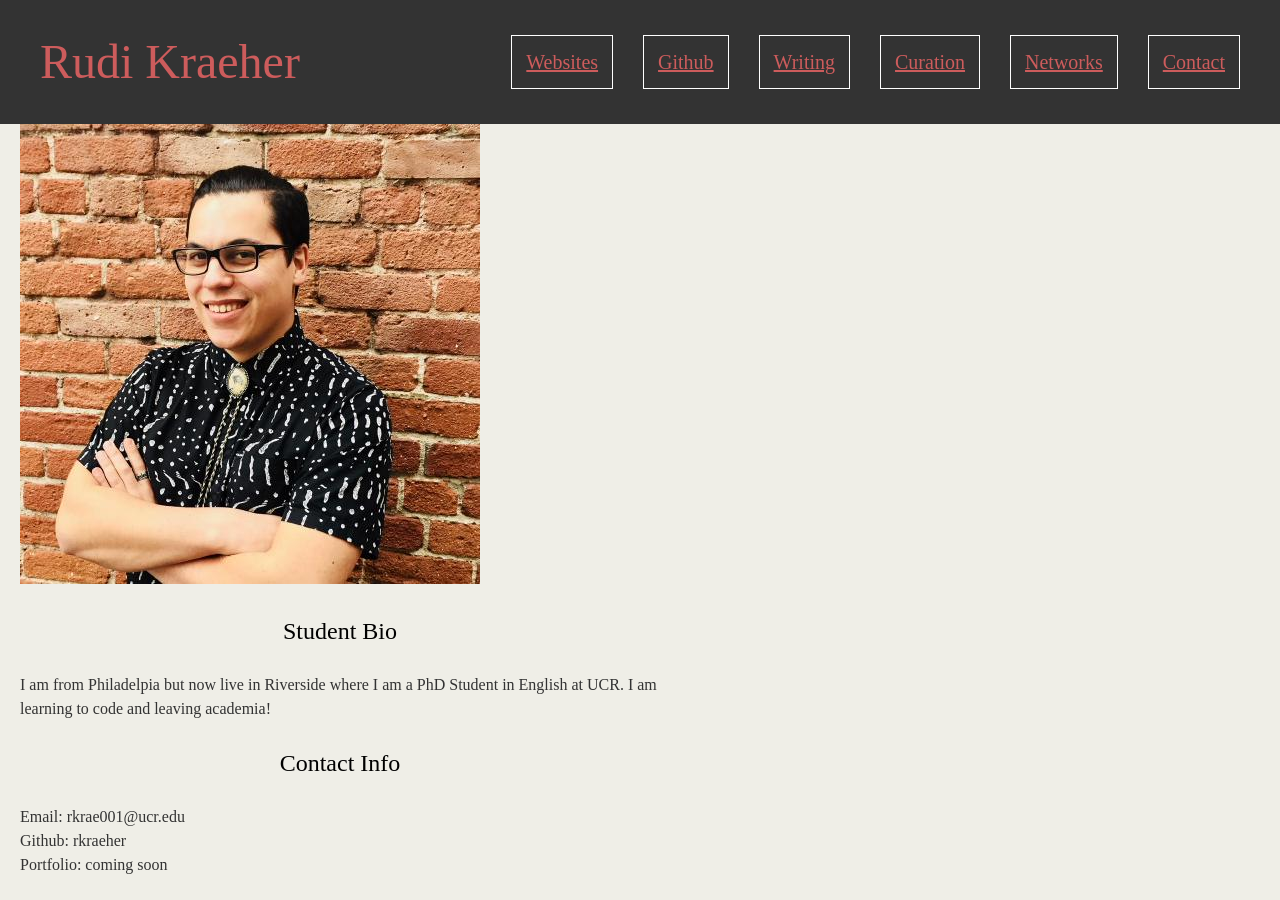
==== index.html @ 1937efae "adding profile pic and first link" ====
<!DOCTYPE html>
<html>
<head> 
    <meta charset="UTF-8">
    <link rel="stylesheet" type="text/css" href="reset.css">
    <link rel="stylesheet" type="text/css" href="style.css"> 
    <title>Personal Homepage</title>
</head>

<body>
    <header>
        <section class="header">
            <h1>Rudi Kraeher</h1>
            <div>
                <ul>
                    <li>
                        <a href="https://rkraeher.github.io/turtles/" target="_blank">Websites</a> <!--Drop down menus for this https://www.w3schools.com/css/css_dropdowns.asp-->
                    </li>
                    <li>
                        <a href="#" target="_blank">Github</a>
                    </li>
                    <li>
                        <a href="#" target="_blank">Writing</a> <!--I want to do a drop down menus for this that includes Blog, KCET, -->
                    </li>
                    <li>
                        <a href="#Omeka" target="_blank">Curation</a>
                    </li>
                    <li>
                        <a href="#LinkedIn, English Dept" target="_blank">Networks</a> <!--Drop down menus-->
                    </li>
                    <li>
                        <a href="#dropdown">Contact</a>
                    </li>
                </ul>
            </div>
        </section>
        </header>

    <main class="content">

         <div class="profilepic"></div> <!--Main page wallpaper-->
    
    
         <h1> Student Bio </h1>
    




   

<section>
    <p> 
        I am from Philadelpia but now live in Riverside where I am a PhD Student in English at UCR. I am learning to code and leaving academia! 
    </p>
</section>

    <h1>Contact Info</h1>
    <ul>
        <li><strong>Email:</strong> rkrae001@ucr.edu</li>
        <li><strong>Github:</strong> rkraeher</li>
        <li><strong>Portfolio:</strong> coming soon </li>
    </ul>
</div>
</body>
</html>
---- style.css ----
* {
    box-sizing: border-box;
    padding: 0;
    margin: 0;
}

body {
    background-color: #efeee7;
    font-family: Georgia, "Times New Roman", Times, serif;
    color: #333333;
    margin: 0;
    padding: 0;
    font-size: 18 px;
    line-height: 150%;
}

a:link {
    color: #CD5C5C;

}

a:visited {
    color: #1089B2;
}

.header {
    padding: 20px;
    font-family: 'Times New Roman','Trebuchet MS', 'Lucida Sans Unicode', 'Lucida Grande', 'Lucida Sans', Arial, sans-serif;
    background-color: #333333;
    color: #ffffff;
}

.header h1 {
    display: inline-block;
    font-size: 48px;
    color: #CD5C5C;
}


.header div {
    padding-top: 15px;
    margin-right: 20px;
    float: right;
    font-family: 'Times New Roman', 'Gill Sans', 'Gill Sans MT', 'Calibri', 'Trebuchet MS', sans-serif;
    font-size: 20px;
    color: #CD5C5C;
}

.header div ul {
    list-style-type: none;
}

.header div ul li {
    display: inline-block;
    margin-left: 25px;
    padding: 14px;
    border: 1px solid white;
}

h1 {
    color: black;
    font-size: 24px; 
    margin: 20px;
    margin-bottom: 20px;
    padding: 10px 0;
    text-align: center;

}

h2 {
    font-size: 24px;
}

.content {
    width: 50%;
    display: inline-block;
    margin-left: 20px;
} 

.profilepic {
    height: 460px;
    width: 460px;
    margin-bottom: 25px;
    background-image: url("profile.jpg");
    background-size: cover;
    background-position: center;
}





/* .container {
    width: 1024px;
    margin: 0 auto; /*centers container?*/
    /* line-height: 1.5;
} */ 

#main-bio {
    float: left;
    width: 70%;
}
#contact-info {
    float: left;
    width: 30%;
}

#bio-image {
    float: left;
    width: 200px;
    height: 200px;
    margin: 25px;
    margin-right: 20px;
}
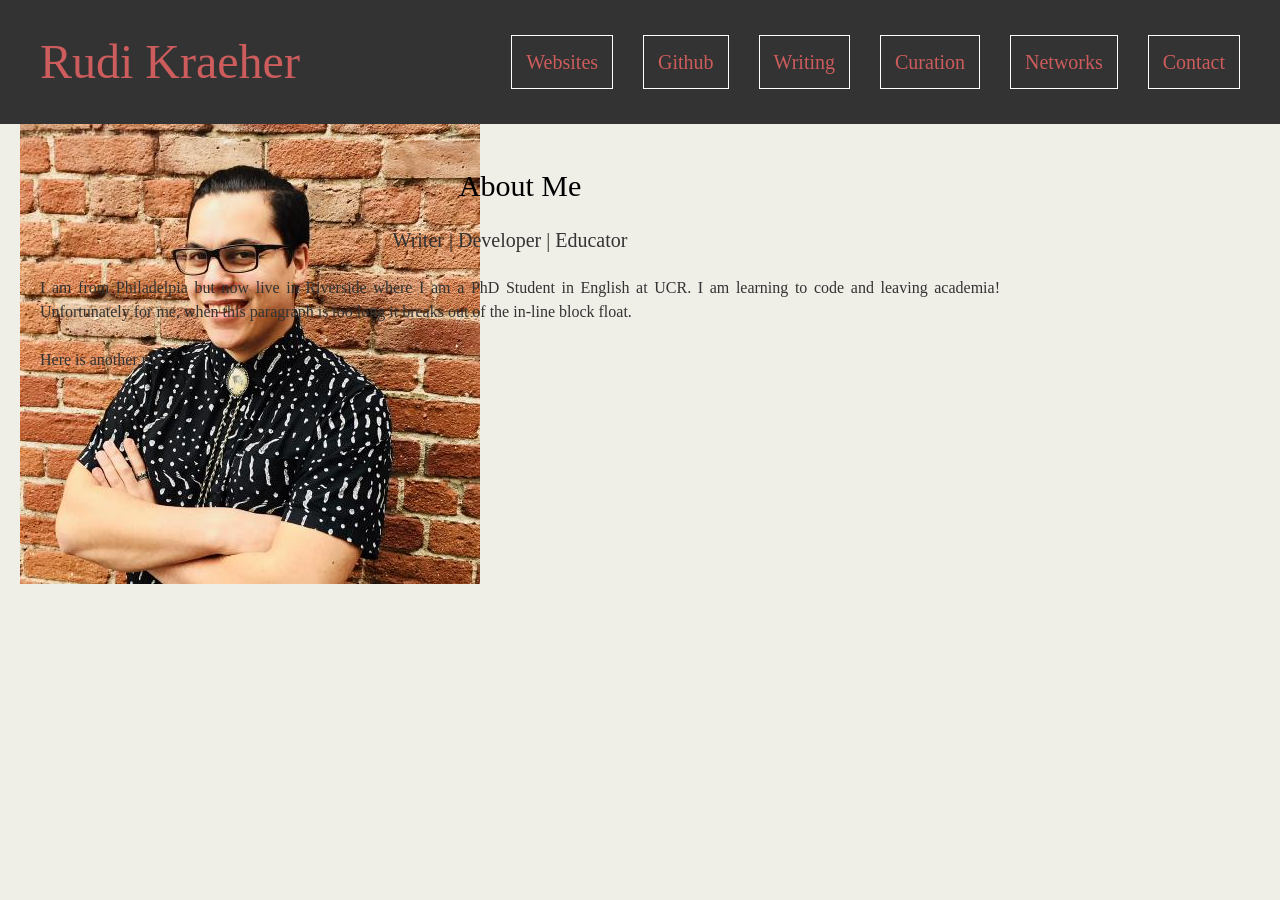
==== commit 42241591: "initial main page content and styles with bugs" ====
--- a/index.html
+++ b/index.html
@@ -38,30 +38,22 @@
 
     <main class="content">
 
-         <div class="profilepic"></div> <!--Main page wallpaper-->
+         <div id="profilepic"></div> <!--I am wondering how to make this screen reader accessible since div tags don't use alt. This use of div is how the Horiseon set up a background image. I could possible use img tag instead?-->
+         
+         <section id="about">
+             <h1>About Me</h1>
+                <h2>Writer | Developer | Educator</h2>
+            <br>
+            <p> 
+                I am from Philadelpia but now live in Riverside where I am a PhD Student in English at UCR. I am learning to code and leaving academia! Unfortunately for me, when this paragraph is too long it breaks out of the in-line block float.
+            </p>
+            <br>
+            <p>Here is another p!</p>
+            
+         </section>
     
     
-         <h1> Student Bio </h1>
-    
 
-
-
-
-   
-
-<section>
-    <p> 
-        I am from Philadelpia but now live in Riverside where I am a PhD Student in English at UCR. I am learning to code and leaving academia! 
-    </p>
-</section>
-
-    <h1>Contact Info</h1>
-    <ul>
-        <li><strong>Email:</strong> rkrae001@ucr.edu</li>
-        <li><strong>Github:</strong> rkraeher</li>
-        <li><strong>Portfolio:</strong> coming soon </li>
-    </ul>
-</div>
 </body>
 </html>
 
--- a/style.css
+++ b/style.css
@@ -16,11 +16,13 @@
 
 a:link {
     color: #CD5C5C;
+    text-decoration: none;
 
 }
 
 a:visited {
     color: #1089B2;
+    text-decoration: none;
 }
 
 .header {
@@ -35,7 +37,6 @@
     font-size: 48px;
     color: #CD5C5C;
 }
-
 
 .header div {
     padding-top: 15px;
@@ -59,56 +60,44 @@
 
 h1 {
     color: black;
-    font-size: 24px; 
+    font-size: 30px; 
     margin: 20px;
     margin-bottom: 20px;
     padding: 10px 0;
     text-align: center;
+}
+
+h2 {
+    font-size: 20px;
+    margin-right: 20px;
+    text-align: center;
+}
+
+.content {
+    width: 100%;
+    display: inline-block;
+    margin-left: 20px;
+    
+} 
+
+#profilepic {
+    height: 460px;
+    width: 460px;
+    margin-bottom: 25px;
+    float: left;
+    background-image: url("profile.jpg");
+}
+
+#about {
+    float: left;
+    padding: 20px;
+    margin: auto;
+    text-align: justify;
+    position: absolute;
+    width: 1000px;
+
+    /*Having problems keeping the paragraph in the same line as the profile pic. I have tried, overflow-wrap: break-word; clear: both; overflow: auto; */
+     /*What kiond of positioning? But how do I get it to center in remaining space on the page. One idea is to calculate total width, 100%, minus the 460px+20px, which is the profile pic width plus the content margin. With that calculation, I can set up the margins according to the remaining space.*/
 
 }
 
-h2 {
-    font-size: 24px;
-}
-
-.content {
-    width: 50%;
-    display: inline-block;
-    margin-left: 20px;
-} 
-
-.profilepic {
-    height: 460px;
-    width: 460px;
-    margin-bottom: 25px;
-    background-image: url("profile.jpg");
-    background-size: cover;
-    background-position: center;
-}
-
-
-
-
-
-/* .container {
-    width: 1024px;
-    margin: 0 auto; /*centers container?*/
-    /* line-height: 1.5;
-} */ 
-
-#main-bio {
-    float: left;
-    width: 70%;
-}
-#contact-info {
-    float: left;
-    width: 30%;
-}
-
-#bio-image {
-    float: left;
-    width: 200px;
-    height: 200px;
-    margin: 25px;
-    margin-right: 20px;
-}
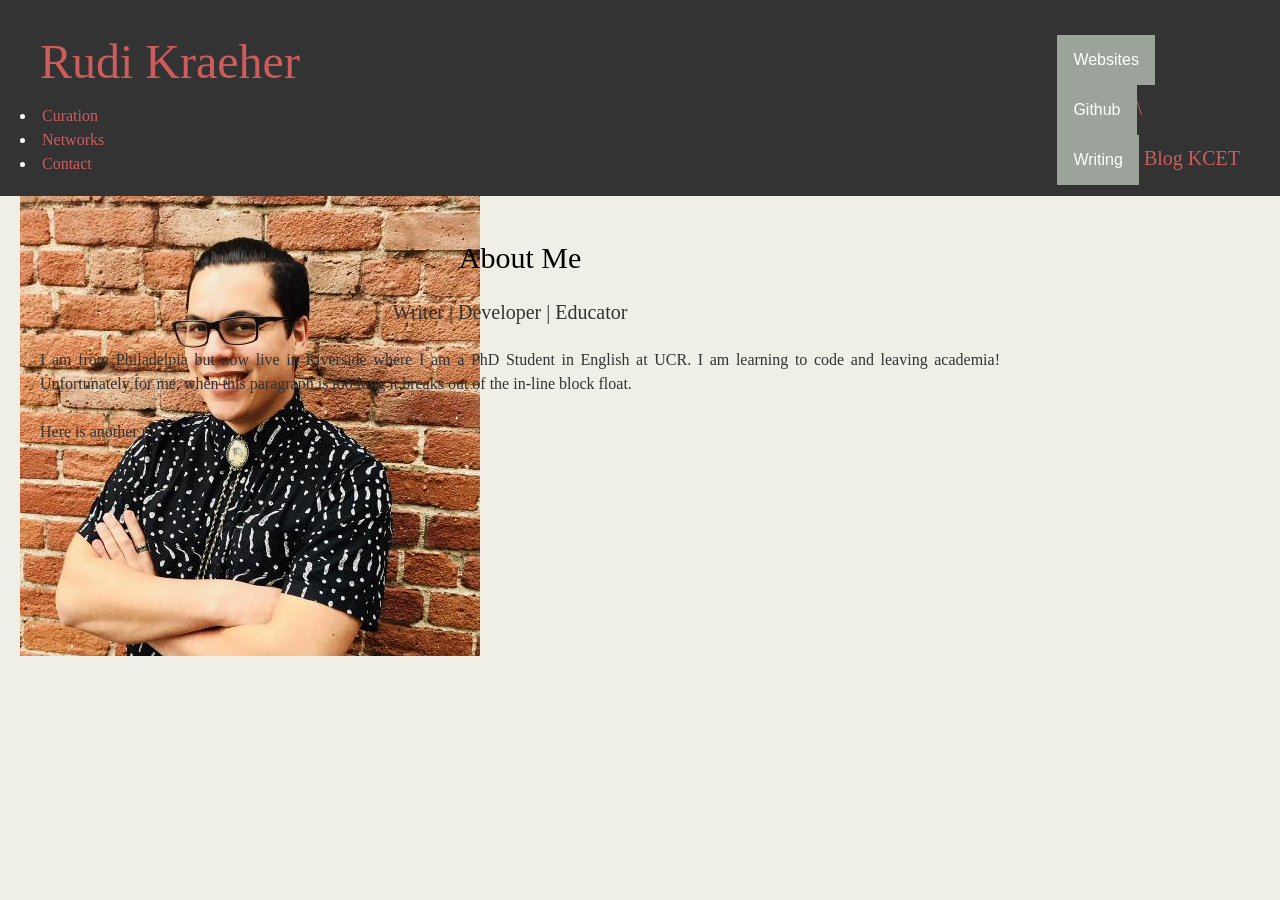
==== commit 98b73c4a: "working on dropdown menu for my links" ====
--- a/index.html
+++ b/index.html
@@ -11,28 +11,38 @@
     <header>
         <section class="header">
             <h1>Rudi Kraeher</h1>
-            <div>
+            <div class="dropdown"> <!--Working on drop down menus to link to my other content-->
                 <ul>
                     <li>
-                        <a href="https://rkraeher.github.io/turtles/" target="_blank">Websites</a> <!--Drop down menus for this https://www.w3schools.com/css/css_dropdowns.asp-->
+                        <button class="dropbtn">Websites</button>
+                        <div class="dropdown-content">
+                            <a href="https://rkraeher.github.io/turtles/" target="_blank">Turtles</a>
+                        </div>
                     </li>
                     <li>
-                        <a href="#" target="_blank">Github</a>
+                        <button class="dropbtn">Github</button>\
+                        <div class="dropdown-content">
+                        <a href="https://github.com/rkraeher" target="_blank">Github</a>
+                        </div>
                     </li>
                     <li>
-                        <a href="#" target="_blank">Writing</a> <!--I want to do a drop down menus for this that includes Blog, KCET, -->
+                        <button class="dropbtn">Writing</button>
+                        <a href="https://medium.com/@rudikraeher" target="_blank">Blog</a>
+                        <a href="https://www.kcet.org/shows/artbound/soldadera-memory-machine" target="_blank">KCET</a>
+                        </div>
                     </li>
                     <li>
-                        <a href="#Omeka" target="_blank">Curation</a>
+                        <a href="https://futurismo.omeka.net/" target="_blank">Curation</a>
                     </li>
                     <li>
-                        <a href="#LinkedIn, English Dept" target="_blank">Networks</a> <!--Drop down menus-->
+                        <a href="#LinkedIn, English Dept" target="_blank">Networks</a> 
                     </li>
                     <li>
-                        <a href="#dropdown">Contact</a>
+                        <a href="#Contact Info as dropdown">Contact</a>
                     </li>
+        
                 </ul>
-            </div>
+            </div> 
         </section>
         </header>
 
--- a/style.css
+++ b/style.css
@@ -51,12 +51,14 @@
     list-style-type: none;
 }
 
-.header div ul li {
+/* adding the .dropdown class to position the button container*/
+.header div ul li .dropdown {
     display: inline-block;
     margin-left: 25px;
     padding: 14px;
     border: 1px solid white;
 }
+
 
 h1 {
     color: black;
@@ -101,3 +103,49 @@
 
 }
 
+/* Dropdown menu for my links */
+
+ /* Style The Dropdown Button */
+.dropbtn {
+    background-color: #9ba39b;
+    color: white;
+    padding: 16px;
+    font-size: 16px;
+    border: none;
+    cursor: pointer;
+  }
+   
+  /* Dropdown Content (Hidden by Default) */
+  
+.dropdown-content {
+    display: none;
+    position: absolute;
+    background-color: #f9f9f9;
+    min-width: 160px;
+    box-shadow: 0px 8px 16px 0px rgba(0,0,0,0.2);
+    z-index: 1;
+  }
+  
+  /* Links inside the dropdown */
+  .dropdown-content a {
+    color: black;
+    padding: 12px 16px;
+    text-decoration: none;
+    display: block;
+  }
+  
+  /* Change color of dropdown links on hover */
+  .dropdown-content a:hover {
+      background-color: #f1f1f1
+}
+  
+  /* Show the dropdown menu on hover */
+  .dropdown:hover .dropdown-content {
+    display: block;
+  }
+  
+  /* Change the background color of the dropdown button when the dropdown content is shown */
+  .dropdown:hover .dropbtn {
+    background-color: #e9f1e9;
+  }
+
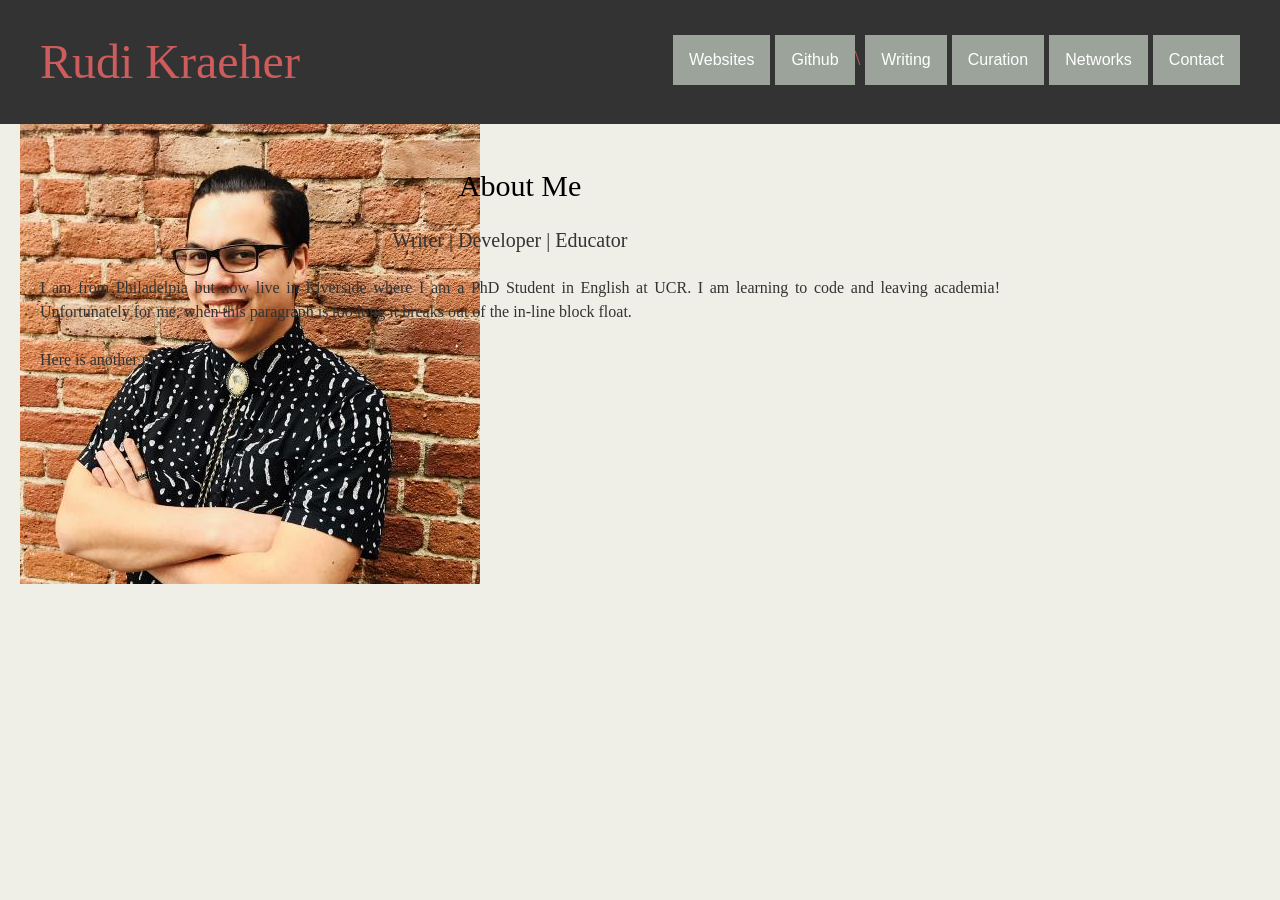
==== commit 75f14aae: "more efforts to setup a dropdown link menu" ====
--- a/index.html
+++ b/index.html
@@ -12,36 +12,46 @@
         <section class="header">
             <h1>Rudi Kraeher</h1>
             <div class="dropdown"> <!--Working on drop down menus to link to my other content-->
-                <ul>
-                    <li>
+                <!-- <ul>
+                    <li> -->
                         <button class="dropbtn">Websites</button>
                         <div class="dropdown-content">
                             <a href="https://rkraeher.github.io/turtles/" target="_blank">Turtles</a>
                         </div>
-                    </li>
-                    <li>
+                    <!-- </li>
+                    <li> -->
                         <button class="dropbtn">Github</button>\
                         <div class="dropdown-content">
-                        <a href="https://github.com/rkraeher" target="_blank">Github</a>
+                            <a href="https://github.com/rkraeher" target="_blank">Github</a>
                         </div>
-                    </li>
-                    <li>
+                    <!-- </li>
+                    <li> -->
                         <button class="dropbtn">Writing</button>
-                        <a href="https://medium.com/@rudikraeher" target="_blank">Blog</a>
-                        <a href="https://www.kcet.org/shows/artbound/soldadera-memory-machine" target="_blank">KCET</a>
+                        <div class="dropdown-content">
+                            <a href="https://medium.com/@rudikraeher" target="_blank">Blog</a>
+                            <a href="https://www.kcet.org/shows/artbound/soldadera-memory-machine" target="_blank">KCET</a>
                         </div>
-                    </li>
-                    <li>
-                        <a href="https://futurismo.omeka.net/" target="_blank">Curation</a>
-                    </li>
-                    <li>
-                        <a href="#LinkedIn, English Dept" target="_blank">Networks</a> 
-                    </li>
-                    <li>
-                        <a href="#Contact Info as dropdown">Contact</a>
-                    </li>
+                    <!-- </li>
+                    <li> -->
+                        <button class="dropbtn">Curation</button>
+                        <div class="dropdown-content">
+                            <a href="https://futurismo.omeka.net/" target="_blank">Curation</a>
+                        </div>
+                    <!-- </li>
+                    <li> -->
+                        <button class="dropbtn">Networks</button>
+                        <div class="dropdown-content">
+                            <a href="#LinkedIn, English Dept" target="_blank">Linked in English Dept etc</a> 
+                        </div>
+                    <!-- </li>
+                    <li> -->
+                        <button class="dropbtn">Contact</button>
+                        <div class="dropdown-content">
+                            <a href="#Contact Info as dropdown">Contact info and links</a>
+                        </div>
+                    <!-- </li>
         
-                </ul>
+                </ul> -->
             </div> 
         </section>
         </header>
--- a/style.css
+++ b/style.css
@@ -47,12 +47,12 @@
     color: #CD5C5C;
 }
 
-.header div ul {
+/* .header div ul {
     list-style-type: none;
-}
+} */
 
 /* adding the .dropdown class to position the button container*/
-.header div ul li .dropdown {
+.header div .dropdown { /*getting rid of ul and li to position buttons. ordinarily they go in here after header div*/
     display: inline-block;
     margin-left: 25px;
     padding: 14px;
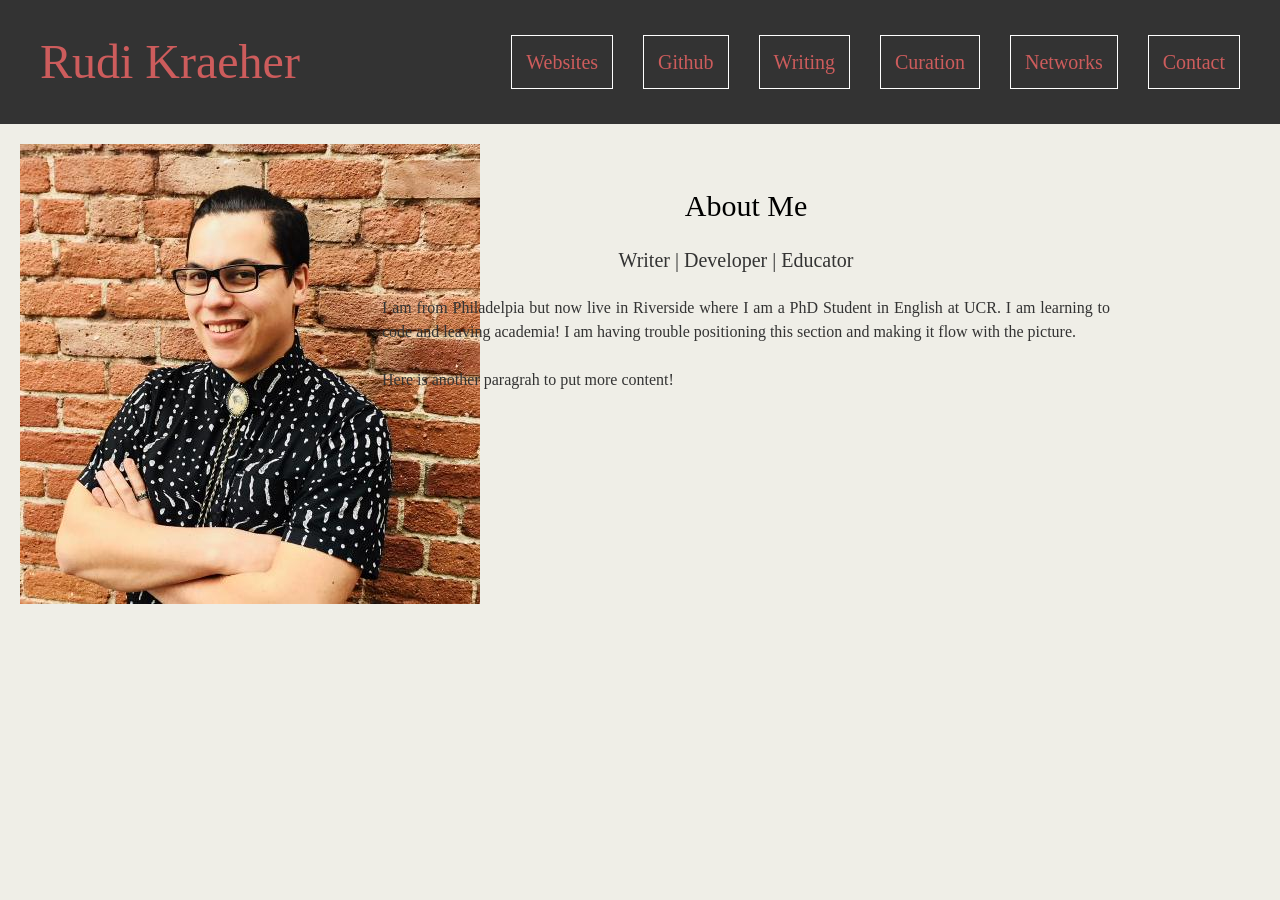
==== commit 62a3e7e9: "did a rough work around of positioning using right and left but still not the best solution" ====
--- a/index.html
+++ b/index.html
@@ -11,69 +11,51 @@
     <header>
         <section class="header">
             <h1>Rudi Kraeher</h1>
-            <div class="dropdown"> <!--Working on drop down menus to link to my other content-->
-                <!-- <ul>
-                    <li> -->
-                        <button class="dropbtn">Websites</button>
-                        <div class="dropdown-content">
-                            <a href="https://rkraeher.github.io/turtles/" target="_blank">Turtles</a>
-                        </div>
-                    <!-- </li>
-                    <li> -->
-                        <button class="dropbtn">Github</button>\
-                        <div class="dropdown-content">
-                            <a href="https://github.com/rkraeher" target="_blank">Github</a>
-                        </div>
-                    <!-- </li>
-                    <li> -->
-                        <button class="dropbtn">Writing</button>
-                        <div class="dropdown-content">
-                            <a href="https://medium.com/@rudikraeher" target="_blank">Blog</a>
-                            <a href="https://www.kcet.org/shows/artbound/soldadera-memory-machine" target="_blank">KCET</a>
-                        </div>
-                    <!-- </li>
-                    <li> -->
-                        <button class="dropbtn">Curation</button>
-                        <div class="dropdown-content">
-                            <a href="https://futurismo.omeka.net/" target="_blank">Curation</a>
-                        </div>
-                    <!-- </li>
-                    <li> -->
-                        <button class="dropbtn">Networks</button>
-                        <div class="dropdown-content">
-                            <a href="#LinkedIn, English Dept" target="_blank">Linked in English Dept etc</a> 
-                        </div>
-                    <!-- </li>
-                    <li> -->
-                        <button class="dropbtn">Contact</button>
-                        <div class="dropdown-content">
-                            <a href="#Contact Info as dropdown">Contact info and links</a>
-                        </div>
-                    <!-- </li>
-        
-                </ul> -->
-            </div> 
+            <div>
+            <ul>
+                <li>
+                    <a href="https://rkraeher.github.io/turtles/" target="_blank">Websites</a> <!--Drop down menus for this https://www.w3schools.com/css/css_dropdowns.asp-->
+                </li>
+                <li>
+                    <a href="https://github.com/rkraeher" target="_blank">Github</a>
+                </li>
+                <li>
+                    <a href="#" target="_blank">Writing</a> <!--I want to do a drop down menus for this that includes Blog, KCET, -->
+                </li>
+                <li>
+                    <a href="https://futurismo.omeka.net/" target="_blank">Curation</a>
+                </li>
+                <li>
+                    <a href="#LinkedIn, English Dept" target="_blank">Networks</a> <!--Drop down menus-->
+                </li>
+                <li>
+                    <a href="#dropdown">Contact</a>
+                </li>
+            </ul>
+        </div>
         </section>
         </header>
 
     <main class="content">
 
-         <div id="profilepic"></div> <!--I am wondering how to make this screen reader accessible since div tags don't use alt. This use of div is how the Horiseon set up a background image. I could possible use img tag instead?-->
-         
-         <section id="about">
+        <section class="container">
+        
+        <img src="profile.jpg" class="profilepic" alt="Profile Picture">
+
+         <section class="about">
              <h1>About Me</h1>
                 <h2>Writer | Developer | Educator</h2>
             <br>
             <p> 
-                I am from Philadelpia but now live in Riverside where I am a PhD Student in English at UCR. I am learning to code and leaving academia! Unfortunately for me, when this paragraph is too long it breaks out of the in-line block float.
+                I am from Philadelpia but now live in Riverside where I am a PhD Student in English at UCR. I am learning to code and leaving academia! I am having trouble positioning this section and making it flow with the picture.
             </p>
             <br>
-            <p>Here is another p!</p>
+            <p>Here is another paragrah to put more content!</p>
             
          </section>
+    </section>
     
-    
-
+    </main>
 </body>
 </html>
 
--- a/style.css
+++ b/style.css
@@ -47,12 +47,11 @@
     color: #CD5C5C;
 }
 
-/* .header div ul {
+.header div ul {
     list-style-type: none;
-} */
+}
 
-/* adding the .dropdown class to position the button container*/
-.header div .dropdown { /*getting rid of ul and li to position buttons. ordinarily they go in here after header div*/
+.header div ul li { 
     display: inline-block;
     margin-left: 25px;
     padding: 14px;
@@ -76,76 +75,43 @@
 }
 
 .content {
-    width: 100%;
+    width: 1000px;
     display: inline-block;
     margin-left: 20px;
     
 } 
 
-#profilepic {
-    height: 460px;
-    width: 460px;
-    margin-bottom: 25px;
-    float: left;
-    background-image: url("profile.jpg");
+.container {
+    /* position: absolute; */
+    /* display: inline-block;  */
+    /* margin: auto;  */
+    padding: 20px;
+    height: 100%;
+    width: 100%;
+    display: inline-block;
+
 }
 
-#about {
+.profilepic {
+    width: 460px;
+    left: 20px;
+    position: absolute;
     float: left;
+    
+}
+
+.about {
+    float: right;
+    right: 150px;
     padding: 20px;
     margin: auto;
     text-align: justify;
     position: absolute;
-    width: 1000px;
+    width: 60%;
 
     /*Having problems keeping the paragraph in the same line as the profile pic. I have tried, overflow-wrap: break-word; clear: both; overflow: auto; */
      /*What kiond of positioning? But how do I get it to center in remaining space on the page. One idea is to calculate total width, 100%, minus the 460px+20px, which is the profile pic width plus the content margin. With that calculation, I can set up the margins according to the remaining space.*/
 
 }
 
-/* Dropdown menu for my links */
 
- /* Style The Dropdown Button */
-.dropbtn {
-    background-color: #9ba39b;
-    color: white;
-    padding: 16px;
-    font-size: 16px;
-    border: none;
-    cursor: pointer;
-  }
-   
-  /* Dropdown Content (Hidden by Default) */
-  
-.dropdown-content {
-    display: none;
-    position: absolute;
-    background-color: #f9f9f9;
-    min-width: 160px;
-    box-shadow: 0px 8px 16px 0px rgba(0,0,0,0.2);
-    z-index: 1;
-  }
-  
-  /* Links inside the dropdown */
-  .dropdown-content a {
-    color: black;
-    padding: 12px 16px;
-    text-decoration: none;
-    display: block;
-  }
-  
-  /* Change color of dropdown links on hover */
-  .dropdown-content a:hover {
-      background-color: #f1f1f1
-}
-  
-  /* Show the dropdown menu on hover */
-  .dropdown:hover .dropdown-content {
-    display: block;
-  }
-  
-  /* Change the background color of the dropdown button when the dropdown content is shown */
-  .dropdown:hover .dropbtn {
-    background-color: #e9f1e9;
-  }
-
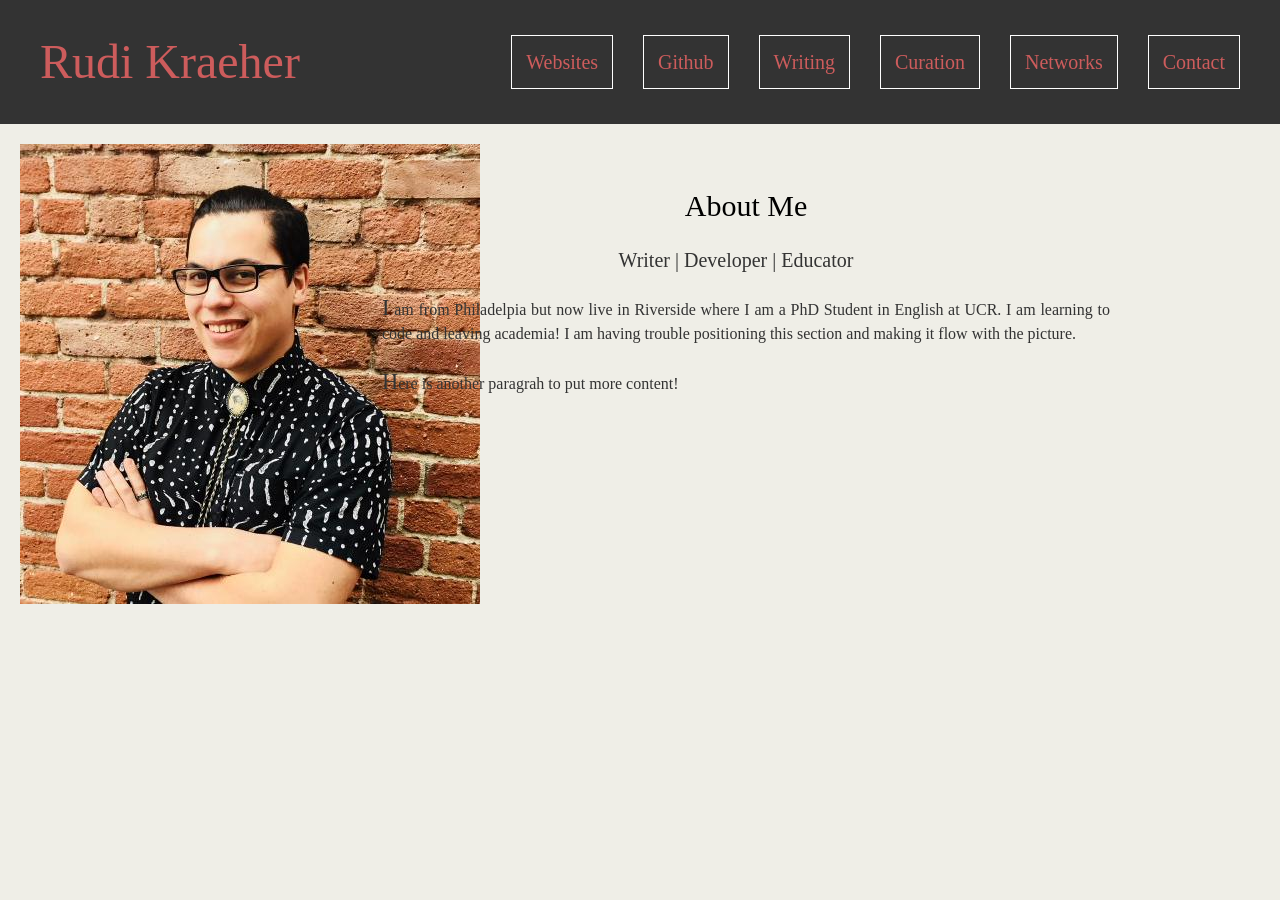
==== commit 3d342cf1: "experimenting with pseudo class and pseudo elements" ====
--- a/index.html
+++ b/index.html
@@ -20,13 +20,13 @@
                     <a href="https://github.com/rkraeher" target="_blank">Github</a>
                 </li>
                 <li>
-                    <a href="#" target="_blank">Writing</a> <!--I want to do a drop down menus for this that includes Blog, KCET, -->
+                    <a href="https://medium.com/@rudikraeher" target="_blank">Writing</a> <!--I want to do a drop down menus for this that includes Blog, KCET, -->
                 </li>
                 <li>
                     <a href="https://futurismo.omeka.net/" target="_blank">Curation</a>
                 </li>
                 <li>
-                    <a href="#LinkedIn, English Dept" target="_blank">Networks</a> <!--Drop down menus-->
+                    <a href="https://english.ucr.edu/gsea/profiles/rudi-kraeher/" target="_blank">Networks</a> <!--Drop down menus English Dept, LinkedIn-->
                 </li>
                 <li>
                     <a href="#dropdown">Contact</a>
--- a/style.css
+++ b/style.css
@@ -13,6 +13,11 @@
     font-size: 18 px;
     line-height: 150%;
 }
+
+p::first-letter {
+    font-size: 140%;
+}
+
 
 a:link {
     color: #CD5C5C;
@@ -94,10 +99,17 @@
 
 .profilepic {
     width: 460px;
+    height: 460px;
     left: 20px;
+    margin: auto;
     position: absolute;
     float: left;
+    transition: .2s; /*Animation*/
     
+}
+
+.profilepic:hover {
+    transform: scale(1.5); 
 }
 
 .about {
@@ -109,9 +121,4 @@
     position: absolute;
     width: 60%;
 
-    /*Having problems keeping the paragraph in the same line as the profile pic. I have tried, overflow-wrap: break-word; clear: both; overflow: auto; */
-     /*What kiond of positioning? But how do I get it to center in remaining space on the page. One idea is to calculate total width, 100%, minus the 460px+20px, which is the profile pic width plus the content margin. With that calculation, I can set up the margins according to the remaining space.*/
-
-}
-
-
+    /* Struggling with positioning the profile pic and about me text. It isn't responsive currently. */
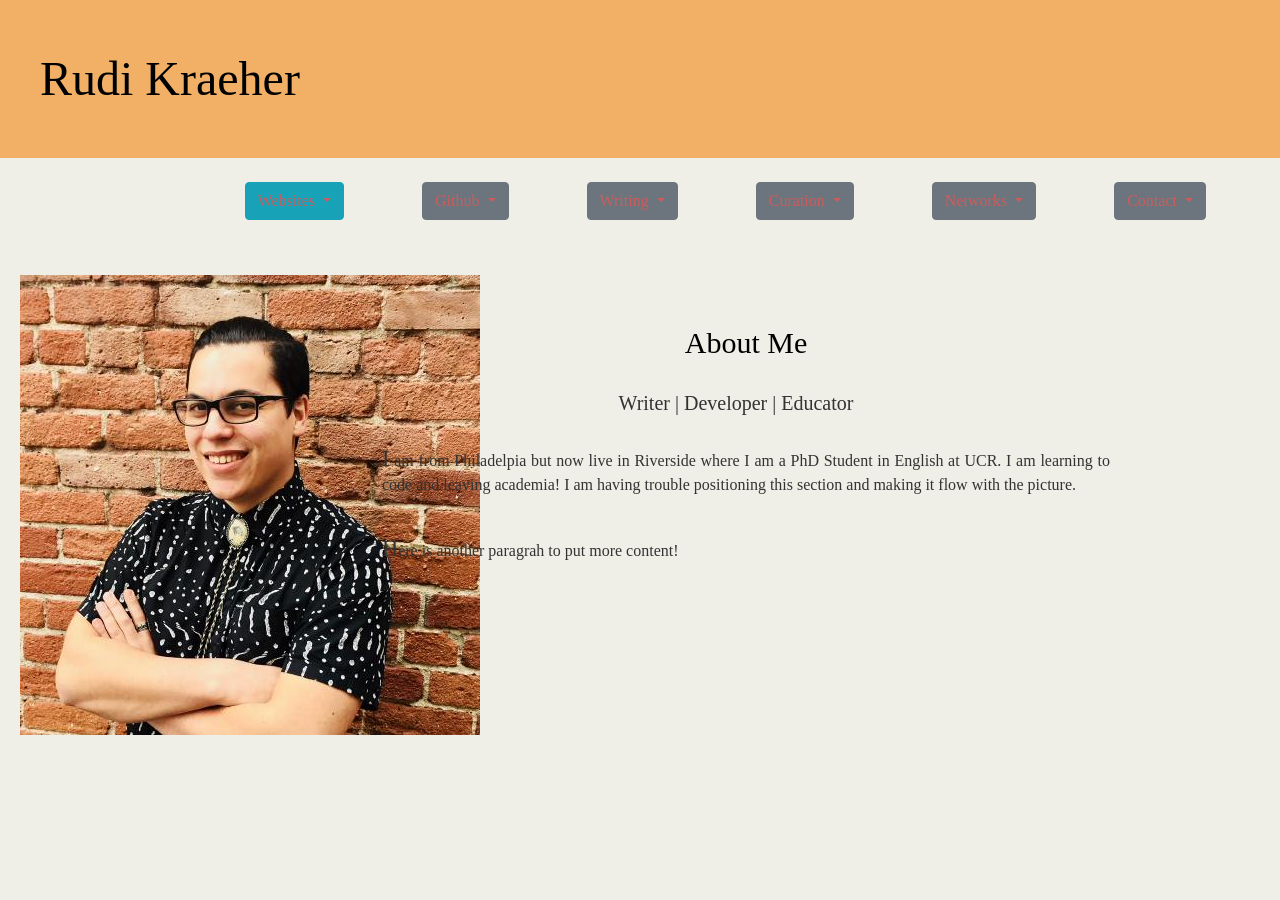
==== commit fcbdf3c6: "initial implement bootstrap dropdown menu in header" ====
--- a/index.html
+++ b/index.html
@@ -2,9 +2,13 @@
 <html>
 <head> 
     <meta charset="UTF-8">
-    <link rel="stylesheet" type="text/css" href="reset.css">
+    <meta name="viewport" content="width=device-width, initial-scale=1, shrink-to-fit=no">
+
+    <link rel="stylesheet" href="https://stackpath.bootstrapcdn.com/bootstrap/4.5.2/css/bootstrap.min.css" integrity="sha384-JcKb8q3iqJ61gNV9KGb8thSsNjpSL0n8PARn9HuZOnIxN0hoP+VmmDGMN5t9UJ0Z" crossorigin="anonymous">
+    <!-- <link rel="stylesheet" type="text/css" href="reset.css"> -->
     <link rel="stylesheet" type="text/css" href="style.css"> 
-    <title>Personal Homepage</title>
+    
+    <title>Homepage</title>
 </head>
 
 <body>
@@ -14,25 +18,82 @@
             <div>
             <ul>
                 <li>
-                    <a href="https://rkraeher.github.io/turtles/" target="_blank">Websites</a> <!--Drop down menus for this https://www.w3schools.com/css/css_dropdowns.asp-->
+                    <div class="dropdown"> <!--These buttons are not responsive. When I shrink the screen they drop out of the header-->
+                        <a class="btn btn-info dropdown-toggle" href="#" role="button" id="dropdownMenuLink" data-toggle="dropdown" aria-haspopup="true" aria-expanded="false">
+                          Websites
+                        </a>
+
+                        <div class="dropdown-menu" aria-labelledby="dropdownMenuLink">
+                          <a class="dropdown-item" href="https://rkraeher.github.io/turtles/" target="_blank">Turtles</a>
+                          <a class="dropdown-item" href="#">Another site</a>
+                          <a class="dropdown-item" href="#">Something else here</a>
+                        </div>
+                      </div>
                 </li>
                 <li>
-                    <a href="https://github.com/rkraeher" target="_blank">Github</a>
+                    <div class="dropdown">
+                        <a class="btn btn-secondary dropdown-toggle" href="#" role="button" id="dropdownMenuLink" data-toggle="dropdown" aria-haspopup="true" aria-expanded="false">
+                          Github
+                        </a>
+    
+                        <div class="dropdown-menu" aria-labelledby="dropdownMenuLink">
+                          <a class="dropdown-item" href="https://github.com/rkraeher" target="_blank">Github</a>
+                        </div>
+                      </div>
                 </li>
                 <li>
-                    <a href="https://medium.com/@rudikraeher" target="_blank">Writing</a> <!--I want to do a drop down menus for this that includes Blog, KCET, -->
+                    <div class="dropdown">
+                        <a class="btn btn-secondary dropdown-toggle" href="#" role="button" id="dropdownMenuLink" data-toggle="dropdown" aria-haspopup="true" aria-expanded="false">
+                          Writing
+                        </a>
+                      
+                        <div class="dropdown-menu" aria-labelledby="dropdownMenuLink">
+                          <a class="dropdown-item" href="https://medium.com/@rudikraeher" target="_blank">Blog</a>
+                          <a class="dropdown-item" href="https://www.kcet.org/shows/artbound/soldadera-memory-machine" target="_blank">KCET</a>
+                          <a class="dropdown-item" href="#">Something else here</a>
+                        </div>
+                      </div>
                 </li>
                 <li>
-                    <a href="https://futurismo.omeka.net/" target="_blank">Curation</a>
+                    <div class="dropdown">
+                        <a class="btn btn-secondary dropdown-toggle" href="#" role="button" id="dropdownMenuLink" data-toggle="dropdown" aria-haspopup="true" aria-expanded="false">
+                          Curation
+                        </a>
+                      
+                        <div class="dropdown-menu" aria-labelledby="dropdownMenuLink">
+                          <a class="dropdown-item" href="https://futurismo.omeka.net/" target="_blank">Alien Futures</a>
+                          <a class="dropdown-item" href="#">Another project</a>
+                        </div>
+                      </div>
                 </li>
                 <li>
-                    <a href="https://english.ucr.edu/gsea/profiles/rudi-kraeher/" target="_blank">Networks</a> <!--Drop down menus English Dept, LinkedIn-->
+                    <div class="dropdown">
+                        <a class="btn btn-secondary dropdown-toggle" href="#" role="button" id="dropdownMenuLink" data-toggle="dropdown" aria-haspopup="true" aria-expanded="false">
+                          Networks
+                        </a>
+                      
+                        <div class="dropdown-menu" aria-labelledby="dropdownMenuLink">
+                          <a class="dropdown-item" href="https://english.ucr.edu/gsea/profiles/rudi-kraeher/" target="_blank">UCR English</a>
+                          <a class="dropdown-item" href="#">LinkedIn</a>
+                          <a class="dropdown-item" href="#">Something else here</a>
+                        </div>
+                      </div>
                 </li>
                 <li>
-                    <a href="#dropdown">Contact</a>
+                    <div class="dropdown">
+                        <a class="btn btn-secondary dropdown-toggle" href="#" role="button" id="dropdownMenuLink" data-toggle="dropdown" aria-haspopup="true" aria-expanded="false">
+                          Contact
+                        </a>
+                      
+                        <div class="dropdown-menu" aria-labelledby="dropdownMenuLink">
+                          <a class="dropdown-item" href="#">Email</a>
+                          <a class="dropdown-item" href="#">Other contact info or forms</a>
+                          <a class="dropdown-item" href="#">Something else here</a>
+                        </div>
+                      </div>
                 </li>
             </ul>
-        </div>
+            </div>
         </section>
         </header>
 
@@ -54,8 +115,12 @@
             
          </section>
     </section>
-    
     </main>
+
+    <script src="https://code.jquery.com/jquery-3.5.1.slim.min.js" integrity="sha384-DfXdz2htPH0lsSSs5nCTpuj/zy4C+OGpamoFVy38MVBnE+IbbVYUew+OrCXaRkfj" crossorigin="anonymous"></script>
+    <script src="https://cdn.jsdelivr.net/npm/popper.js@1.16.1/dist/umd/popper.min.js" integrity="sha384-9/reFTGAW83EW2RDu2S0VKaIzap3H66lZH81PoYlFhbGU+6BZp6G7niu735Sk7lN" crossorigin="anonymous"></script>
+    <script src="https://stackpath.bootstrapcdn.com/bootstrap/4.5.2/js/bootstrap.min.js" integrity="sha384-B4gt1jrGC7Jh4AgTPSdUtOBvfO8shuf57BaghqFfPlYxofvL8/KUEfYiJOMMV+rV" crossorigin="anonymous"></script>
+
 </body>
 </html>
 
--- a/style.css
+++ b/style.css
@@ -26,21 +26,21 @@
 }
 
 a:visited {
-    color: #1089B2;
+    color: black;
     text-decoration: none;
 }
 
 .header {
     padding: 20px;
     font-family: 'Times New Roman','Trebuchet MS', 'Lucida Sans Unicode', 'Lucida Grande', 'Lucida Sans', Arial, sans-serif;
-    background-color: #333333;
+    background-color: #F2B067;
     color: #ffffff;
 }
 
 .header h1 {
     display: inline-block;
     font-size: 48px;
-    color: #CD5C5C;
+    color: black;
 }
 
 .header div {
@@ -60,7 +60,7 @@
     display: inline-block;
     margin-left: 25px;
     padding: 14px;
-    border: 1px solid white;
+    /* border: 1px solid white; */
 }
 
 
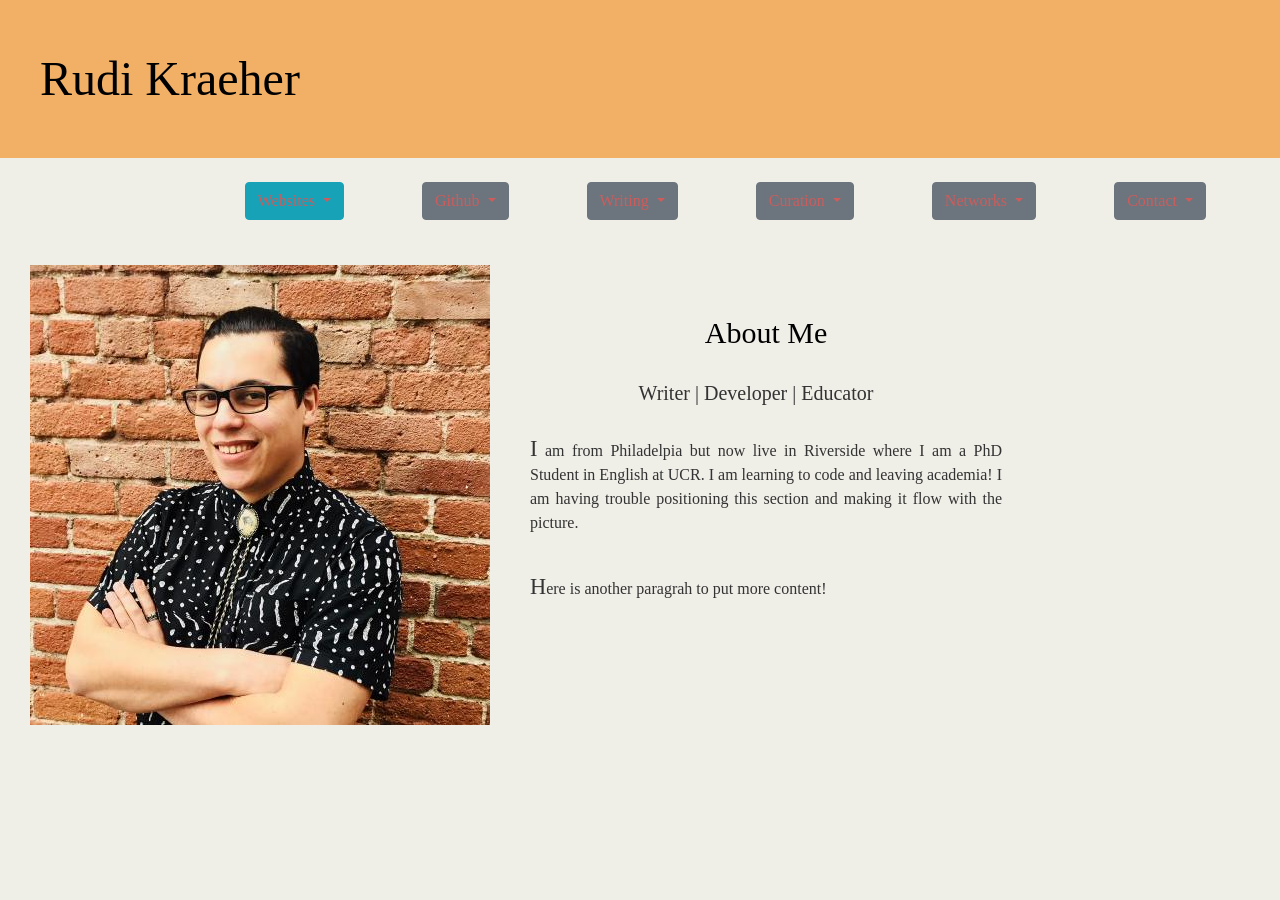
==== commit 81a9a7da: "fixed the float problem" ====
--- a/index.html
+++ b/index.html
@@ -97,10 +97,9 @@
         </section>
         </header>
 
-    <main class="content">
+<div class="content">
 
-        <section class="container">
-        
+    <div class="clearfix">
         <img src="profile.jpg" class="profilepic" alt="Profile Picture">
 
          <section class="about">
@@ -111,11 +110,11 @@
                 I am from Philadelpia but now live in Riverside where I am a PhD Student in English at UCR. I am learning to code and leaving academia! I am having trouble positioning this section and making it flow with the picture.
             </p>
             <br>
-            <p>Here is another paragrah to put more content!</p>
-            
+            <p>Here is another paragrah to put more content!</p>    
          </section>
-    </section>
-    </main>
+    </div>
+
+</div>
 
     <script src="https://code.jquery.com/jquery-3.5.1.slim.min.js" integrity="sha384-DfXdz2htPH0lsSSs5nCTpuj/zy4C+OGpamoFVy38MVBnE+IbbVYUew+OrCXaRkfj" crossorigin="anonymous"></script>
     <script src="https://cdn.jsdelivr.net/npm/popper.js@1.16.1/dist/umd/popper.min.js" integrity="sha384-9/reFTGAW83EW2RDu2S0VKaIzap3H66lZH81PoYlFhbGU+6BZp6G7niu735Sk7lN" crossorigin="anonymous"></script>
--- a/style.css
+++ b/style.css
@@ -80,29 +80,24 @@
 }
 
 .content {
-    width: 1000px;
+    width: 100%;
     display: inline-block;
     margin-left: 20px;
     
 } 
 
-.container {
-    /* position: absolute; */
-    /* display: inline-block;  */
-    /* margin: auto;  */
-    padding: 20px;
-    height: 100%;
-    width: 100%;
-    display: inline-block;
 
-}
+.clearfix::after {
+    content: " ";
+    display: block;
+    clear: both;
+  }
 
 .profilepic {
     width: 460px;
     height: 460px;
     left: 20px;
-    margin: auto;
-    position: absolute;
+    margin: 10px;
     float: left;
     transition: .2s; /*Animation*/
     
@@ -113,12 +108,10 @@
 }
 
 .about {
-    float: right;
-    right: 150px;
+    float: left;
     padding: 20px;
-    margin: auto;
+    margin: 10px;
     text-align: justify;
-    position: absolute;
-    width: 60%;
+    width: 40%;
 
     /* Struggling with positioning the profile pic and about me text. It isn't responsive currently. */
